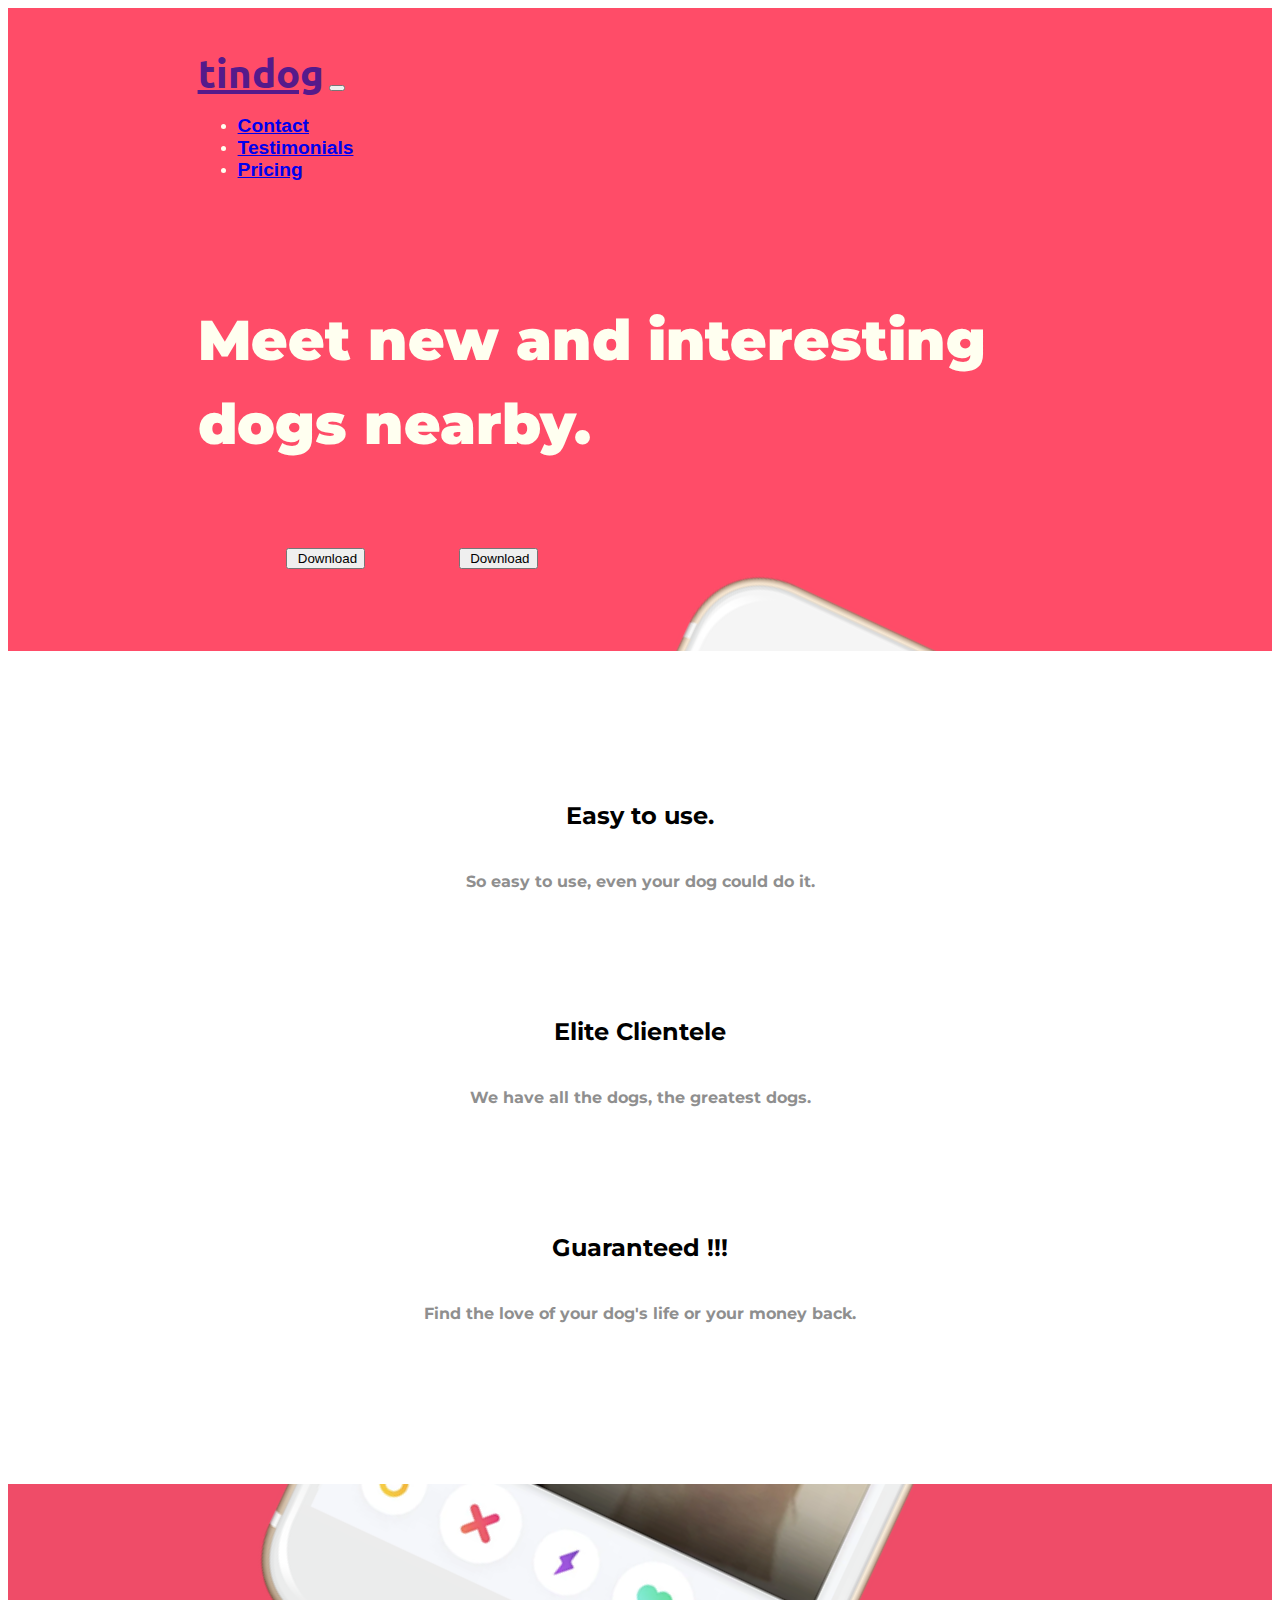
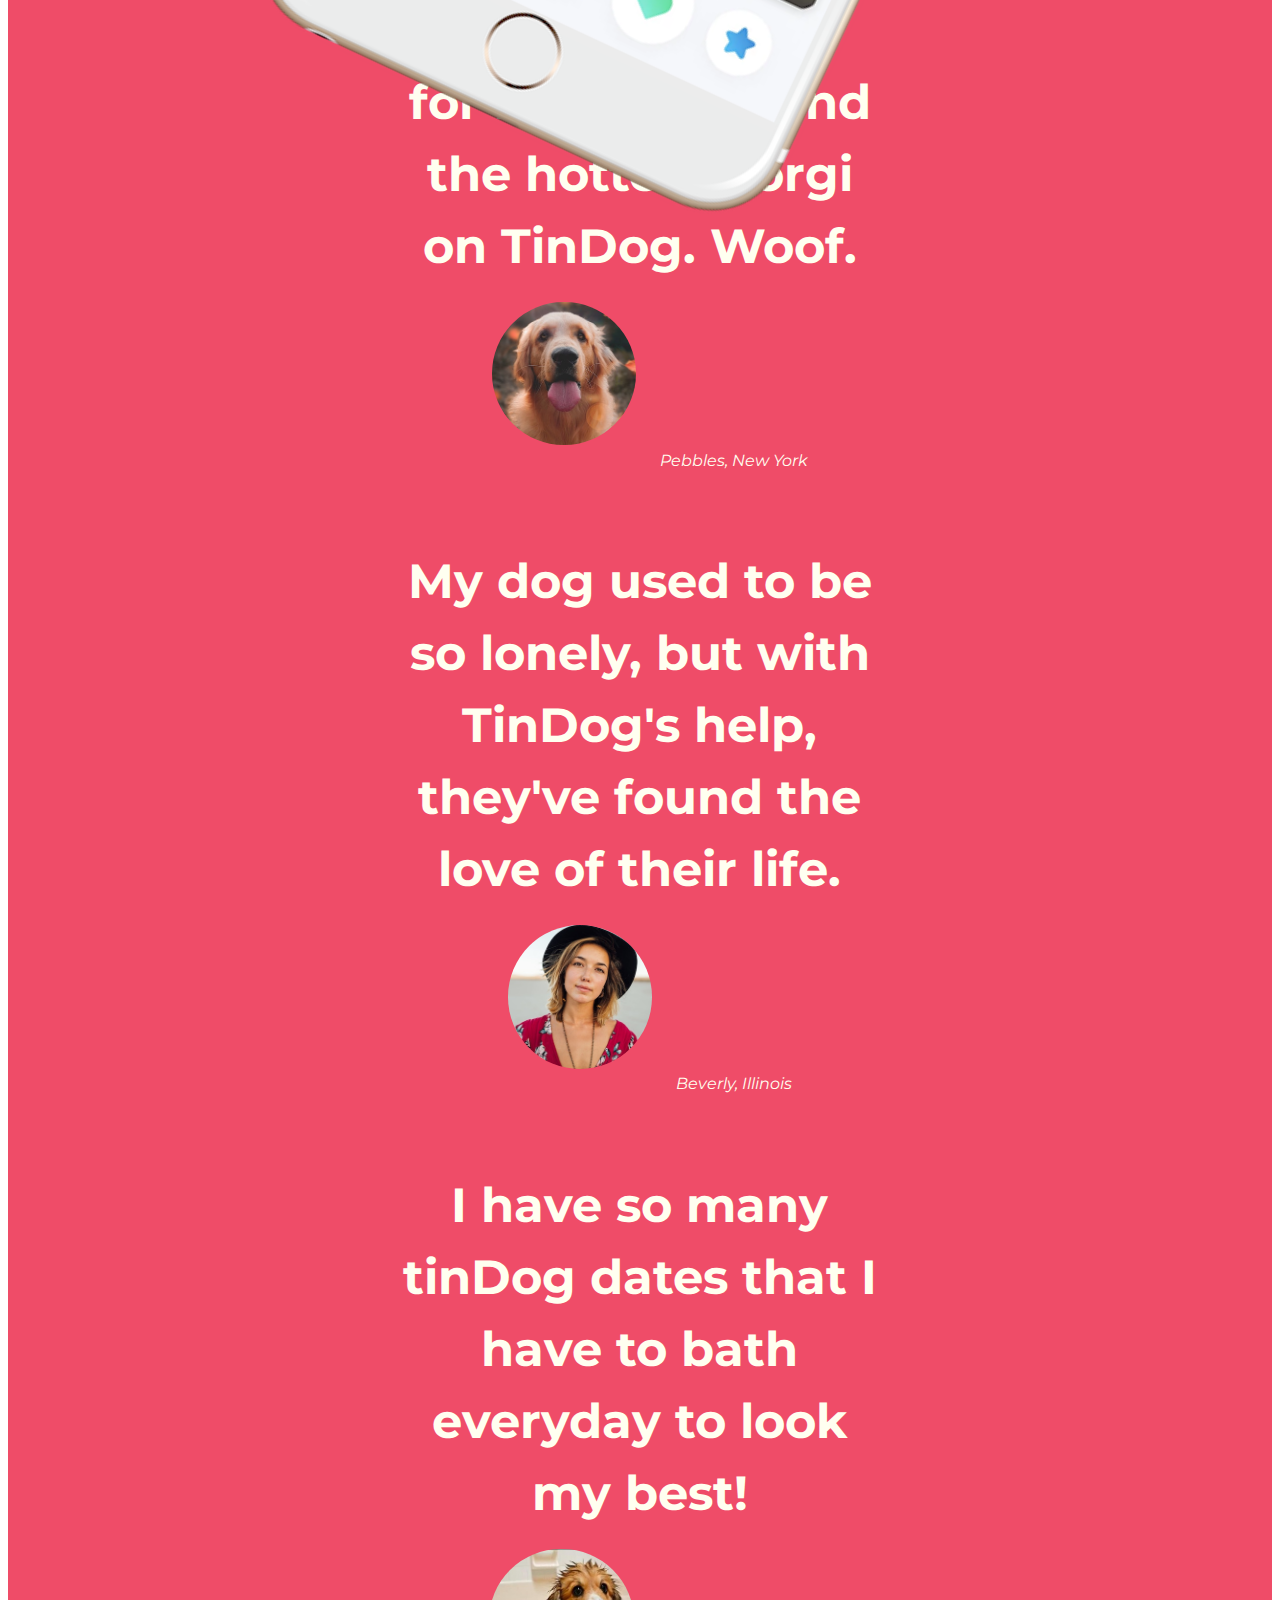
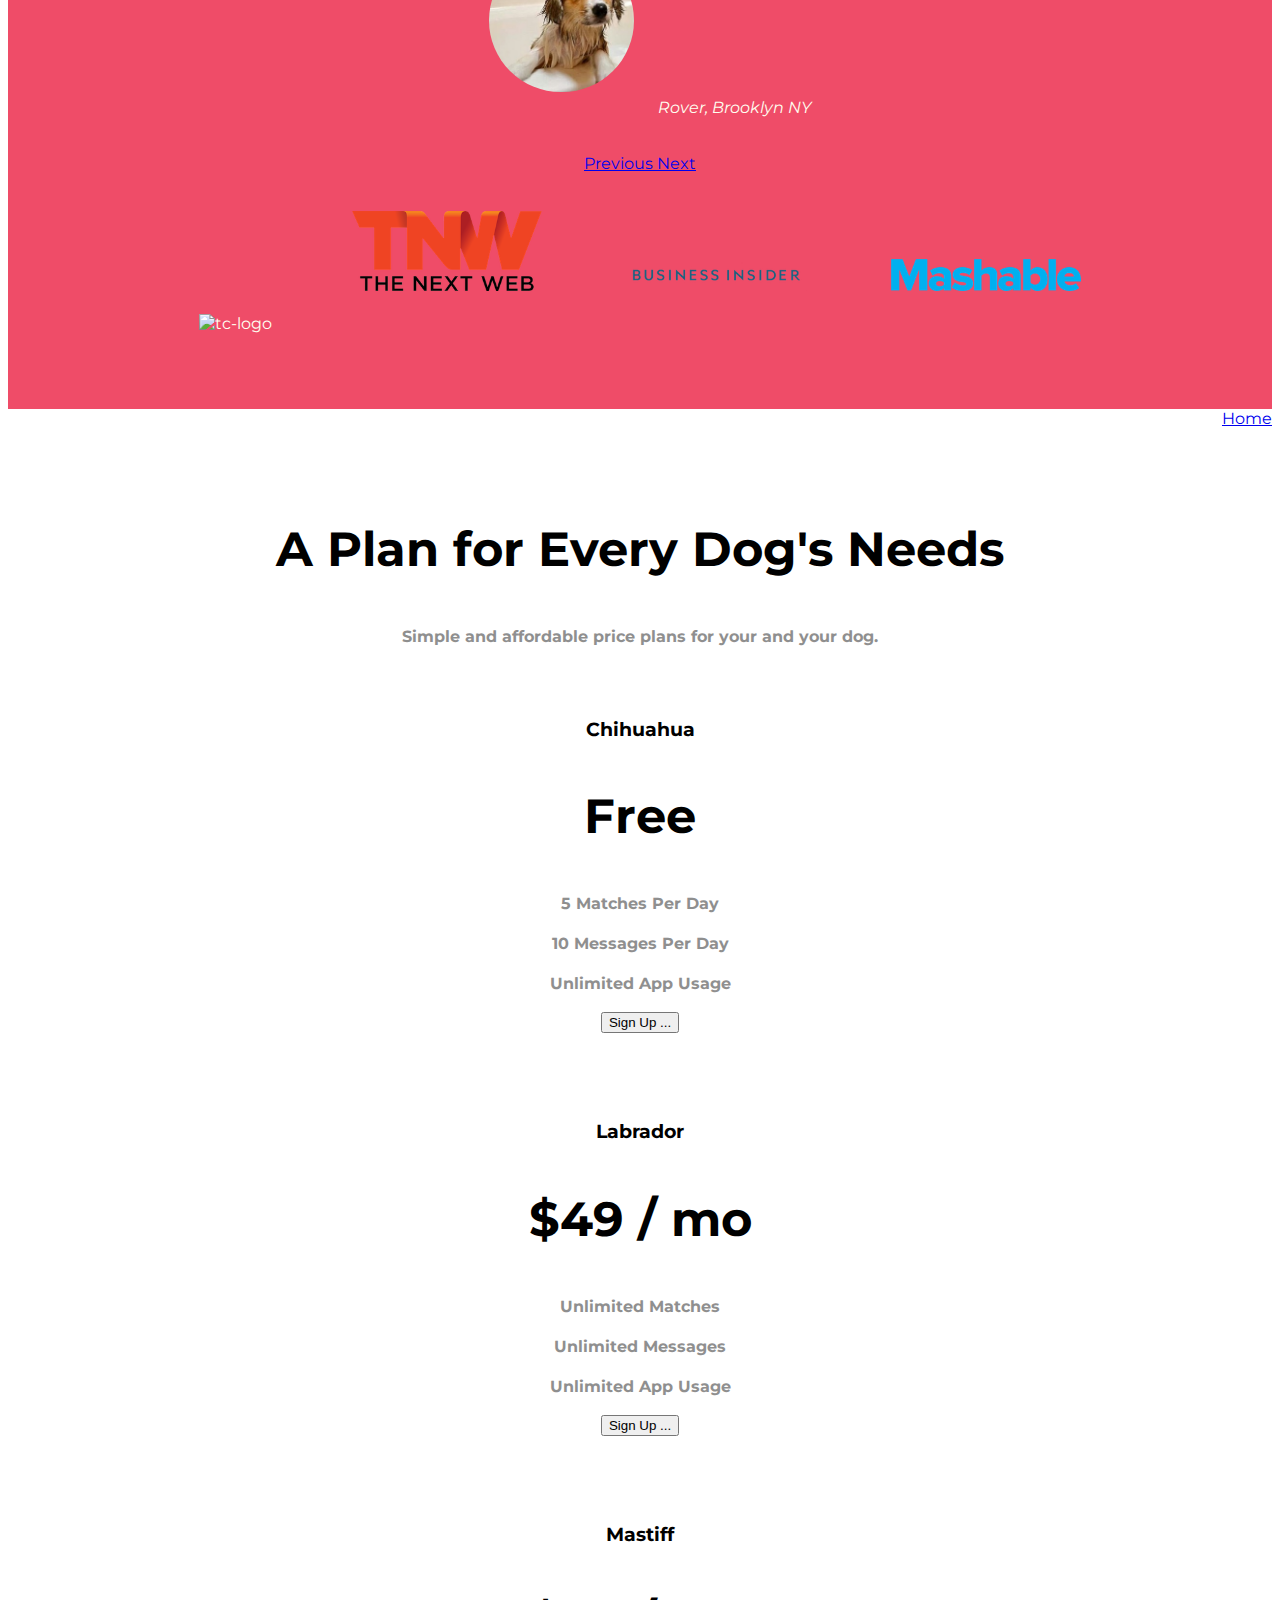
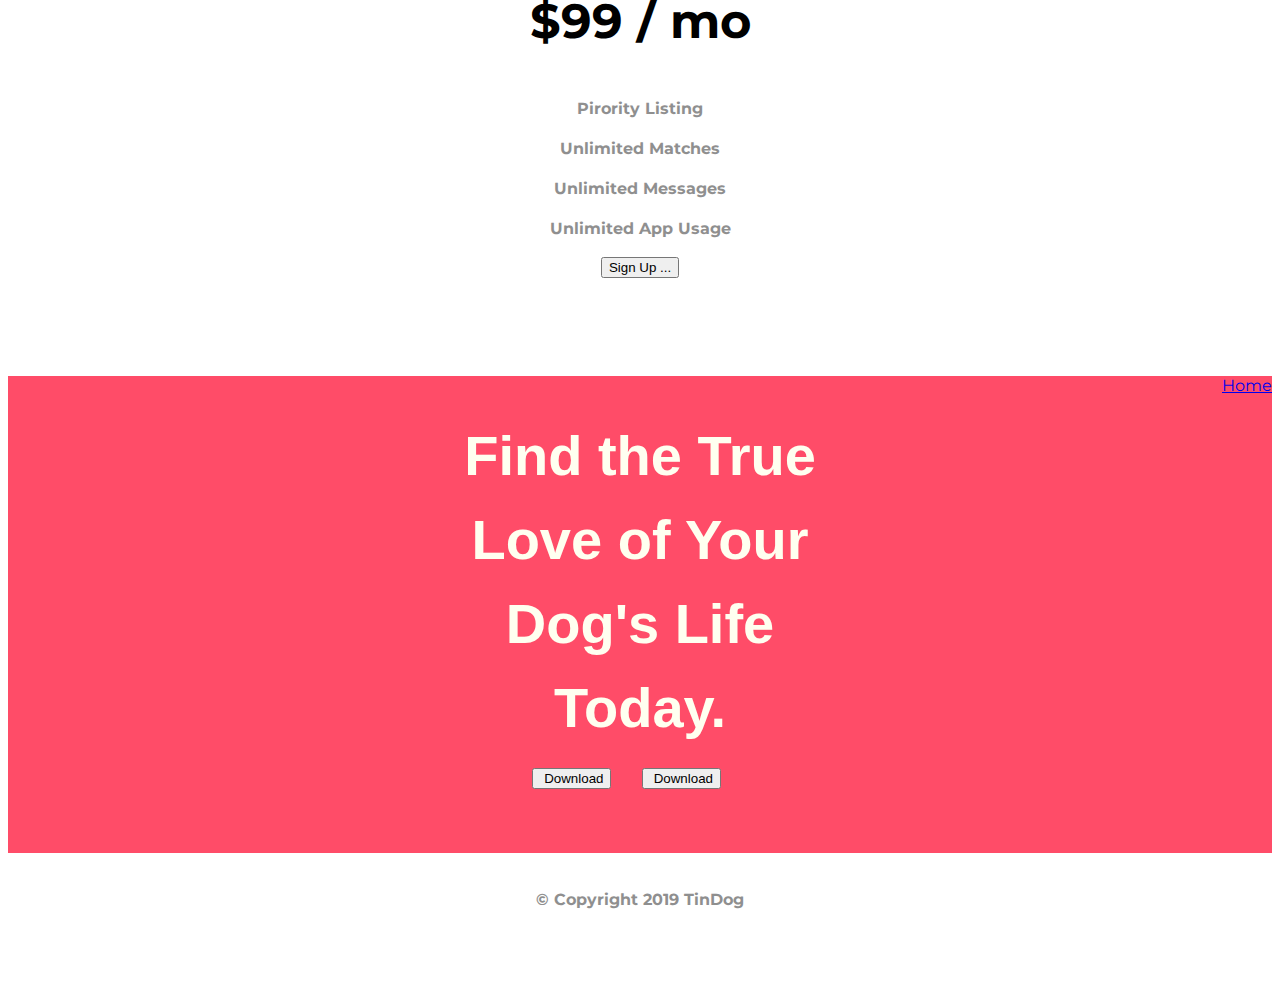
==== index.html @ 10195ad8 "initial upload of tinDog" ====
<!DOCTYPE html>
<html>

<head>
  <meta charset="utf-8">
  <meta name="viewport" content="width=device-width, initial-scale=1, shrink-to-fit=no">
  <title>TinDog</title>

  <!-- CSS Stylesheets -->
  <link rel="stylesheet" href="https://stackpath.bootstrapcdn.com/bootstrap/4.2.1/css/bootstrap.min.css" integrity="sha384-GJzZqFGwb1QTTN6wy59ffF1BuGJpLSa9DkKMp0DgiMDm4iYMj70gZWKYbI706tWS" crossorigin="anonymous">
  <link rel="stylesheet" href="css/styles.css">
  <link rel="stylesheet" href="css/bootstrap-social.css">

  <!-- FontAwesome icons -->
  <link rel="stylesheet" href="https://use.fontawesome.com/releases/v5.6.3/css/all.css" integrity="sha384-UHRtZLI+pbxtHCWp1t77Bi1L4ZtiqrqD80Kn4Z8NTSRyMA2Fd33n5dQ8lWUE00s/" crossorigin="anonymous">

  <!-- Google Fonts -->
  <link href="https://fonts.googleapis.com/css?family=Montserrat|Ubuntu" rel="stylesheet">

  <!-- Bootstrap js Scripts -->
  <script src="https://code.jquery.com/jquery-3.3.1.slim.min.js" integrity="sha384-q8i/X+965DzO0rT7abK41JStQIAqVgRVzpbzo5smXKp4YfRvH+8abtTE1Pi6jizo" crossorigin="anonymous"></script>
  <script src="https://cdnjs.cloudflare.com/ajax/libs/popper.js/1.14.6/umd/popper.min.js" integrity="sha384-wHAiFfRlMFy6i5SRaxvfOCifBUQy1xHdJ/yoi7FRNXMRBu5WHdZYu1hA6ZOblgut" crossorigin="anonymous"></script>
  <script src="https://stackpath.bootstrapcdn.com/bootstrap/4.2.1/js/bootstrap.min.js" integrity="sha384-B0UglyR+jN6CkvvICOB2joaf5I4l3gm9GU6Hc1og6Ls7i6U/mkkaduKaBhlAXv9k" crossorigin="anonymous"></script>

</head>

<body>

  <section id="title" class="alternating-section-1">
    <div class="container-fluid">

      <!-- Nav Bar -->
      <nav class="navbar navbar-expand-lg navbar-dark">
        <!-- removed  bg-dark,  removed navbar-dark to get fixed with better contrast colors  going back: fixed-top top-menu-->

        <a class="navbar-brand large" href="">tindog</a>

        <button class="navbar-toggler" type="button" data-toggle="collapse" data-target="#navbarTogglerDemo02">
          <span class="navbar-toggler-icon"></span>
        </button>

        <div class="collapse navbar-collapse" id="navbarTogglerDemo02">

          <ul class="navbar-nav ml-auto">
            <li class="nav-item">
              <a class="nav-link" href="#footer">Contact</a>
            </li>
            <li class="nav-item">
              <a class="nav-link" href="#testimonials">Testimonials</a>
            </li>
            <!-- <li class="nav-item dropdown">
              <a class="nav-link dropdown-toggle" href="#" role="button" id="webDemoMenuDropdown" data-toggle="dropdown" aria-haspopup="true" aria-expanded="false">webDemos</a>
              <div class="dropdown-menu" aria-labelledby="webDemoMenuDropdown">
                <a class="dropdown-item" href="#">webAMS9000</a>
                <a class="dropdown-item" href="#">webCAS9000</a>
                <a class="dropdown-item" href="#">webDOC9000</a>
                <div class="dropdown-divider"></div>
                <a class="dropdown-item" href="#">webTMS9000</a>
                <a class="dropdown-item" href="#">webMMS9000</a>
                <a class="dropdown-item" href="#">webQCS9000</a>
              </div>
            </li> -->
            <li class="nav-item">
              <a class="nav-link" href="#pricing">Pricing</a>
            </li>
          </ul>

        </div>

      </nav>

      <!-- Title -->
      <div class="row">

        <div class="col-lg-6">
          <h1 class="header-big">Meet new and interesting dogs nearby.</h1>
          <!-- fontawesome uses the <i></i> indicator (icons don't itlaicize) -->
          <button type="button" class="btn btn-dark btn-lg download-button"><i class="fab fa-apple"></i>&nbsp;Download</button>
          <button type="button" class="btn btn-outline-light btn-lg download-button"><i class="fab fa-google-play"></i>&nbsp;Download</button>
        </div>
        <div class="col-lg-6">
          <img src="images/iphone6.png" alt="iphone-mockup" class="iphone">
        </div>

      </div>

    </div>

  </section>


  <!-- Features -->

  <section id="features" class ="alternating-section-2">
    <div class="container-fluid">
      <div class="row">

        <div class="feature-box col-lg-4 col-md-12">
          <i class="fas fa-check-circle fa-4x features-icons"></i>
          <h3 class="h3-features">Easy to use.</h3>
          <p class="features-p">So easy to use, even your dog could do it.</p>
        </div>
        <div class="feature-box col-lg-4 col-md-12">
          <i class="fas fa-bullseye fa-4x features-icons"></i>
          <h3 class="h3-features">Elite Clientele</h3>
          <p class="features-p">We have all the dogs, the greatest dogs.</p>
        </div>
        <div class="feature-box col-lg-4 col-md-12">
          <i class="fas fa-heart fa-4x features-icons"></i>
          <h3 class="h3-features">Guaranteed !!!</h3>
          <p class="features-p">Find the love of your dog's life or your money back.</p>
        </div>

      </div> <!-- end row -->
    </div> <!-- end features container section -->
  </section>


  <!-- Testimonials -->

  <section id="testimonials" class = "alternating-section-1">
    <!-- <div>
      <a class="btn btn-dark btn-md back-to-top" href="#title" role="button"><i class="fas fa-arrow-circle-up"></i>Home</a>
   </div> -->

    <div class="carousel slide" id="carouselTestimonials" data-ride="false">
      <div class="carousel-inner">
        <div class="carousel-item active">
          <h2 class="h2-testimonials">I no longer have to sniff other dogs for love. I've found the hottest Corgi on TinDog. Woof.</h2>
          <img class="testimonial-image" src="images/dog-img.jpg" alt="dog-profile">
          <em>Pebbles, New York</em>
        </div>
        <div class="carousel-item">
          <h2 class="h2-testimonials">My dog used to be so lonely, but with TinDog's help, they've found the love of their life.</h2>
          <img class="testimonial-image" src="images/lady-img.jpg" alt="lady-profile">
          <em>Beverly, Illinois</em>
        </div>
        <!-- had clean-dog.png and it was 429x404.  The other 2 were 300x299 jpg's. there was vertical movement on the carousel.
            converted to 300x299 jpg and now better - must have uniform imgs and lines of text! -->
        <div class="carousel-item">
          <h2 class="h2-testimonials">I have so many tinDog dates that I have to bath everyday to look my best!</h2>
          <img class="testimonial-image" src="images/cleanDog.jpg" alt="clean-dog">
          <em>Rover, Brooklyn NY</em>
        </div>
      </div>

      <a class="carousel-control-prev" role="button" href="#carouselTestimonials" data-slide="prev">
        <span class="carousel-control-prev-icon" aria-hidden="true"></span>
        <span class="sr-only">Previous</span>
      </a>
      <a class="carousel-control-next" role="button" href="#carouselTestimonials" data-slide="next">
        <span class="carousel-control-next-icon" aria-hidden="true"></span>
        <span class="sr-only">Next</span>
      </a>
    </div>

  </section>


  <!-- Press -->

  <section id="press" class="alternating-section-1">
    <img class="press-img" src="images/techcrunch.png" alt="tc-logo">
    <img class="press-img" src="images/tnw.png" alt="tnw-logo">
    <img class="press-img" src="images/bizinsider.png" alt="biz-insider-logo">
    <img class="press-img" src="images/mashable.png" alt="mashable-logo">

  </section>


  <!-- Pricing -->

  <section id="pricing" class="alternating-section-2">
    <div>
      <a class="btn btn-light btn-md back-to-top" href="#title" role="button"><i class="fas fa-arrow-circle-up"></i> Home</a>
    </div>
    <div class="container-pricing">
      <h2 class="h2-pricing">A Plan for Every Dog's Needs</h2>
      <p>Simple and affordable price plans for your and your dog.</p>

      <div class="row">

        <div class="col-lg-4 col-md-6 pricing-col">
          <div class="card">
            <div class="card-header">
              <h3>Chihuahua</h3>
            </div>
            <div class="card-body">
              <h2 class="h2-pricing">Free</h2>
              <p>5 Matches Per Day</p>
              <p>10 Messages Per Day</p>
              <p>Unlimited App Usage</p>
              <button class="btn btn-lg btn-block btn-outline-primary" type="button">Sign Up ...</button>
            </div>
            <!-- <div class="card-footer">
            Learn More ...
          </div> -->
          </div>
        </div> <!-- end col 1/card1 -->

        <div class="col-lg-4 col-md-6 pricing-col">
          <div class="card">
            <div class="card-header">
              <h3>Labrador</h3>
            </div>
            <div class="card-body">
              <h2 class="h2-pricing">$49 / mo</h2>
              <p>Unlimited Matches</p>
              <p>Unlimited Messages</p>
              <p>Unlimited App Usage</p>
              <button class="btn btn-lg btn-block btn-primary" type="button">Sign Up ...</button>
            </div>
            <!-- <div class="card-footer">
            Learn More ...
          </div> -->
          </div>
        </div> <!-- end col2 / card2 -->

        <div class="col-lg-4 col-md-12 pricing-col">
          <div class="card">
            <div class="card-header">
              <h3>Mastiff</h3>
            </div>
            <div class="card-body">
              <h2 class="h2-pricing">$99 / mo</h2>
              <p>Pirority Listing</p>
              <p>Unlimited Matches</p>
              <p>Unlimited Messages</p>
              <p>Unlimited App Usage</p>
              <button class="btn btn-lg btn-block btn-primary" type="button">Sign Up ...</button>
            </div>
            <!-- <div class="card-footer">
            Learn More ...
          </div> -->
          </div>
        </div> <!-- end col3 / card3 -->
      </div>
    </div>
    <!-- end pricing grid row> -->
  </section>

  <section id="cta" class="alternating-section-1">
    <a class="btn  btn-light btn-md back-to-top" href="#title" role="button"><i class="fas fa-arrow-circle-up"></i> Home</a>
    <div class="container-fluid">
      <h1 class="cta-h1">Find the True Love of Your Dog's Life Today.</h1>
      <button type="button" class="btn btn-dark btn-lg download-button-2"><i class="fab fa-apple"></i>&nbsp;Download</button>
      <button type="button" class="btn btn-outline-light btn-lg download-button-2"><i class="fab fa-google-play"></i>&nbsp;Download</button>
    </div>
  </section>


  <!-- Footer -->

  <footer id="footer">
    <i class="fab fa-twitter footer-icons"></i>
    <i class="fab fa-facebook-f footer-icons"></i>
    <i class="fab fa-instagram footer-icons"></i>
    <i class="fas fa-envelope footer-icons"></i>
    <p class="p-footer">© Copyright 2019 TinDog</p>

  </footer>
</body>

</html>
---- css/styles.css ----
/************************ Tag Selectors -- Global ************************/

body {
  font-family: 'Montserrat', sans-serif;
  text-align:center;
}

h1 h2 h3 h4 h5 h6 {
  font-family: 'Montserrat-Bold', sans-serif;

}
/* Probably should move these p proerties to a p-pricing class: only place <p> is used by itself. */
p {
  color: #8f8f8f;
  font-weight: bold;
  font-size: 1rem;
  line-height: 1.5;
}

@media (max-width:1000px)
{
  p {
    font-size: 1.0rem;
  }
}

/************************* Global  ************************/
.container-fluid {
  padding: 3% 15%;
}

.back-to-top
{
margin-top: 0;
float: right;
}

.alternating-section-1{
  background-color: #ff4c68;
  color: ivory;
}
.alternating-section-2{
  background-color: #fff;
  color: black;
}

.header-big {
  font-size: 3.5rem;
  font-weight: 900;
  line-height: 1.5;

}
@media (max-width:1000px)
{
  .header-big {
    font-size: 2rem;
    text-align:center;

  }
}

/************************* Nav-Bar Section ************************/
.navbar {
  padding: 0 0 4rem;
}

.navbar-brand {
  font-family: 'Ubuntu', sans-serif;
  font-size: 2.5rem; }


.nav-link {
  font-size: 1.2rem;
  margin-right: 1rem;
  font-family: "Montserrat-Light", sans-serif;
}

/* .nav-item {

} */

/************************* Title Section ************************/
#title {
  text-align:left;
  font-weight: bolder;
  /*position: relative; */
}

.iphone {
  /* margin-top: 100px; */
  width: 45%;
  transform: rotate(25deg);
  margin-left: 10rem;
  margin-bottom: 3rem;
  position: absolute;
  right: 20%
  /* to put the iphone down and partially covered by features Section we have many ways to do it:
  1.) title relative, iphone absoloute and features relative and use z-index 1,2,3
  2.) title: none , iphone: absoloute , features: relative z-order=1*/
}

@media (max-width:1000px )
{
  .iphone {
    transform: rotate(0);
    position: static;
    margin-right: auto;
    margin-left: 25%;
  }

}

.download-button {
  margin: 5% 0 5% 10%;
}
@media (max-width:1000px )
{
  .download-button {
  font-size: 1rem;
  }
}

/************************* Features Section ************************/
#features {
  padding: 5% 12%;
  position:relative ;
  /* z-index: 1 ;  -- hmmm not needed, see order flow chart*/
  /* margin-top: 3rem;
  margin-bottom: 5rem; */
}

.h3-features{
  font-size: 1.5rem;
  font-weight: bolder;
}

.feature-box {
  text-align: center;
  padding: 5%;
}

.features-icons {
  color: #ef8172;
  /* font-size: 3rem; -- now setting as -4x setting*/
  /* text-align: center;
  position: relative;
  margin-left: 0 auto; */
  margin-bottom: 1rem;
}

.features-icons:hover {
  color: #ff4c68;
}

.features-p {
  /* text-align: center; */
  color: #8f8f8f;
  /* margin-bottom: 1rem; */
  padding: 1rem 0;
}

/************************* testimonials Section ************************/
#testimonials {
  background-color:#ef4c68;   /* override section settings*/
  text-align: center;
  /* padding-top:  2rem;
  padding-bottom: 2rem; */
}

.h2-testimonials {
  font-size: 3rem;
  line-height: 1.5;
  width: 50%;
  margin: 0 auto 0 auto;
  font-weight: bolder;
}
@media (max-width:1000px)
{
  .h2-testimonials {
    font-size: 1.5rem;
  }
}

.testimonial-image {
  height: 15%;
  width: 15%;
  border-radius: 100%;
  margin: 20px;
  /* padding: 2rem auto 2rem auto; */
  /* margin-left:40%; */
}

.carousel-item {
  padding: 3% 12%;
}

/************************* Press Section ************************/
#press {
  background-color:#ef4c68;   /* override section settings*/
  text-align: center;
  padding-bottom: 3%;
}

.press-img {
  width: 15%;
  padding: 3%;
}

/************************* Pricing Section ************************/
#pricing {
  text-align: center;
}
.container-pricing{
  padding: 4rem;
}

.pricing-col {
  text-align: center;
  padding: 3% 2%;
}


.h2-pricing {
  font-size: 3rem;
  line-height: 1.5;
}
@media (max-width:1000px)
{
  .h2-pricing {
    font-size: 1.5rem;
  }
}
/************************* Call to action Section ************************/
#cta {
/* background-color: #ff4c68;
  color: ivory; */
  text-align: center;
  /* padding-top: 3%;
  padding-bottom: 3%; */
}

.cta-h1 {
  font-family: 'Montserrat-Black', sans-serif;
  font-size: 3.5rem;
  font-weight: 900;
  line-height: 1.5;
  width: 50%;
  margin:0 auto 0 auto;
}
@media (max-width:1000px)
{
  .cta-h1{
    font-size: 1.5rem;
  }
}

.download-button-2{
      margin: 2% 3% 3% 0;
}
/************************* Footer ************************/
#footer{
/* no background color set? */
  /* color: ivory; */
  text-align: center;
  /* padding-top:  2rem;
  padding-bottom: 2rem; */
}

.footer-icons {
  color: black;
  margin-right:1rem;
  margin-top: 3rem;
  margin-bottom: 1rem;
  margin-left:1rem;
  text-align:center;
}

.p-footer {
  margin-top: 1rem;
  margin-bottom: 5rem;
  text-align: center;
}
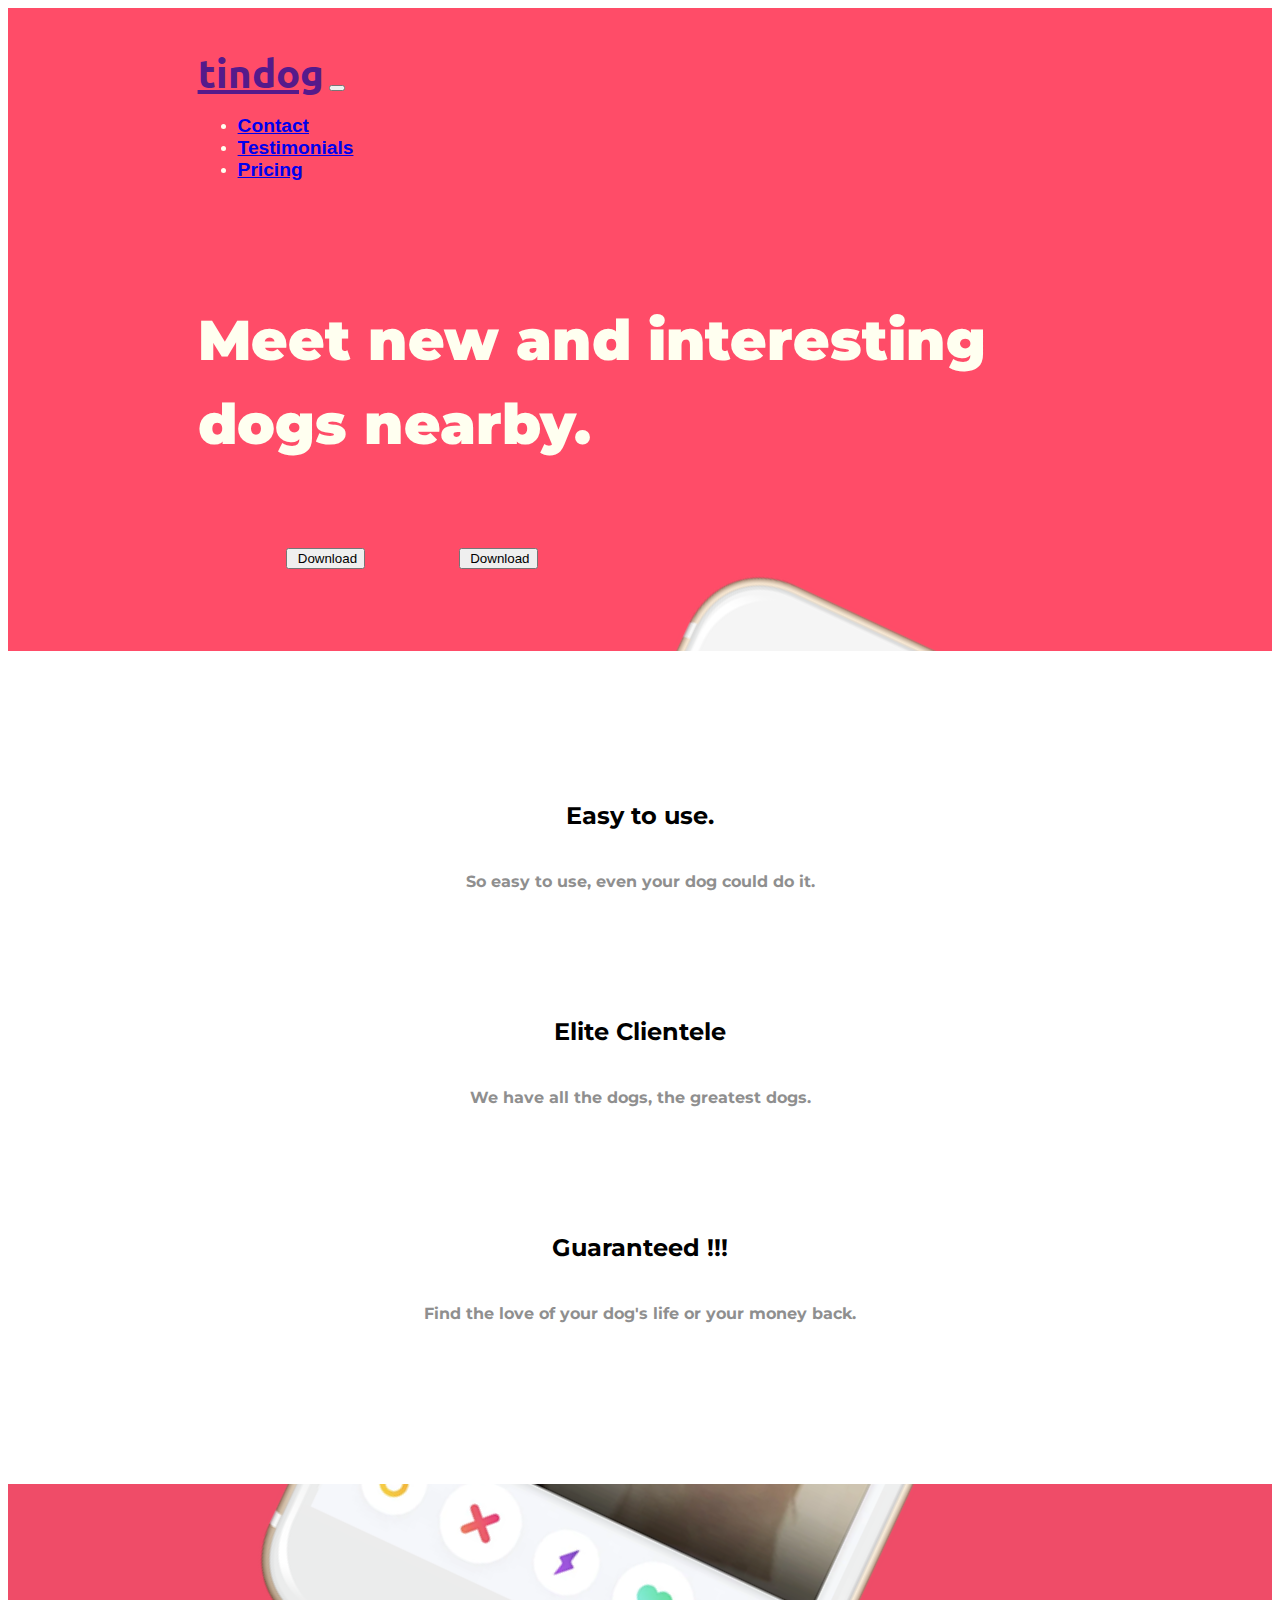
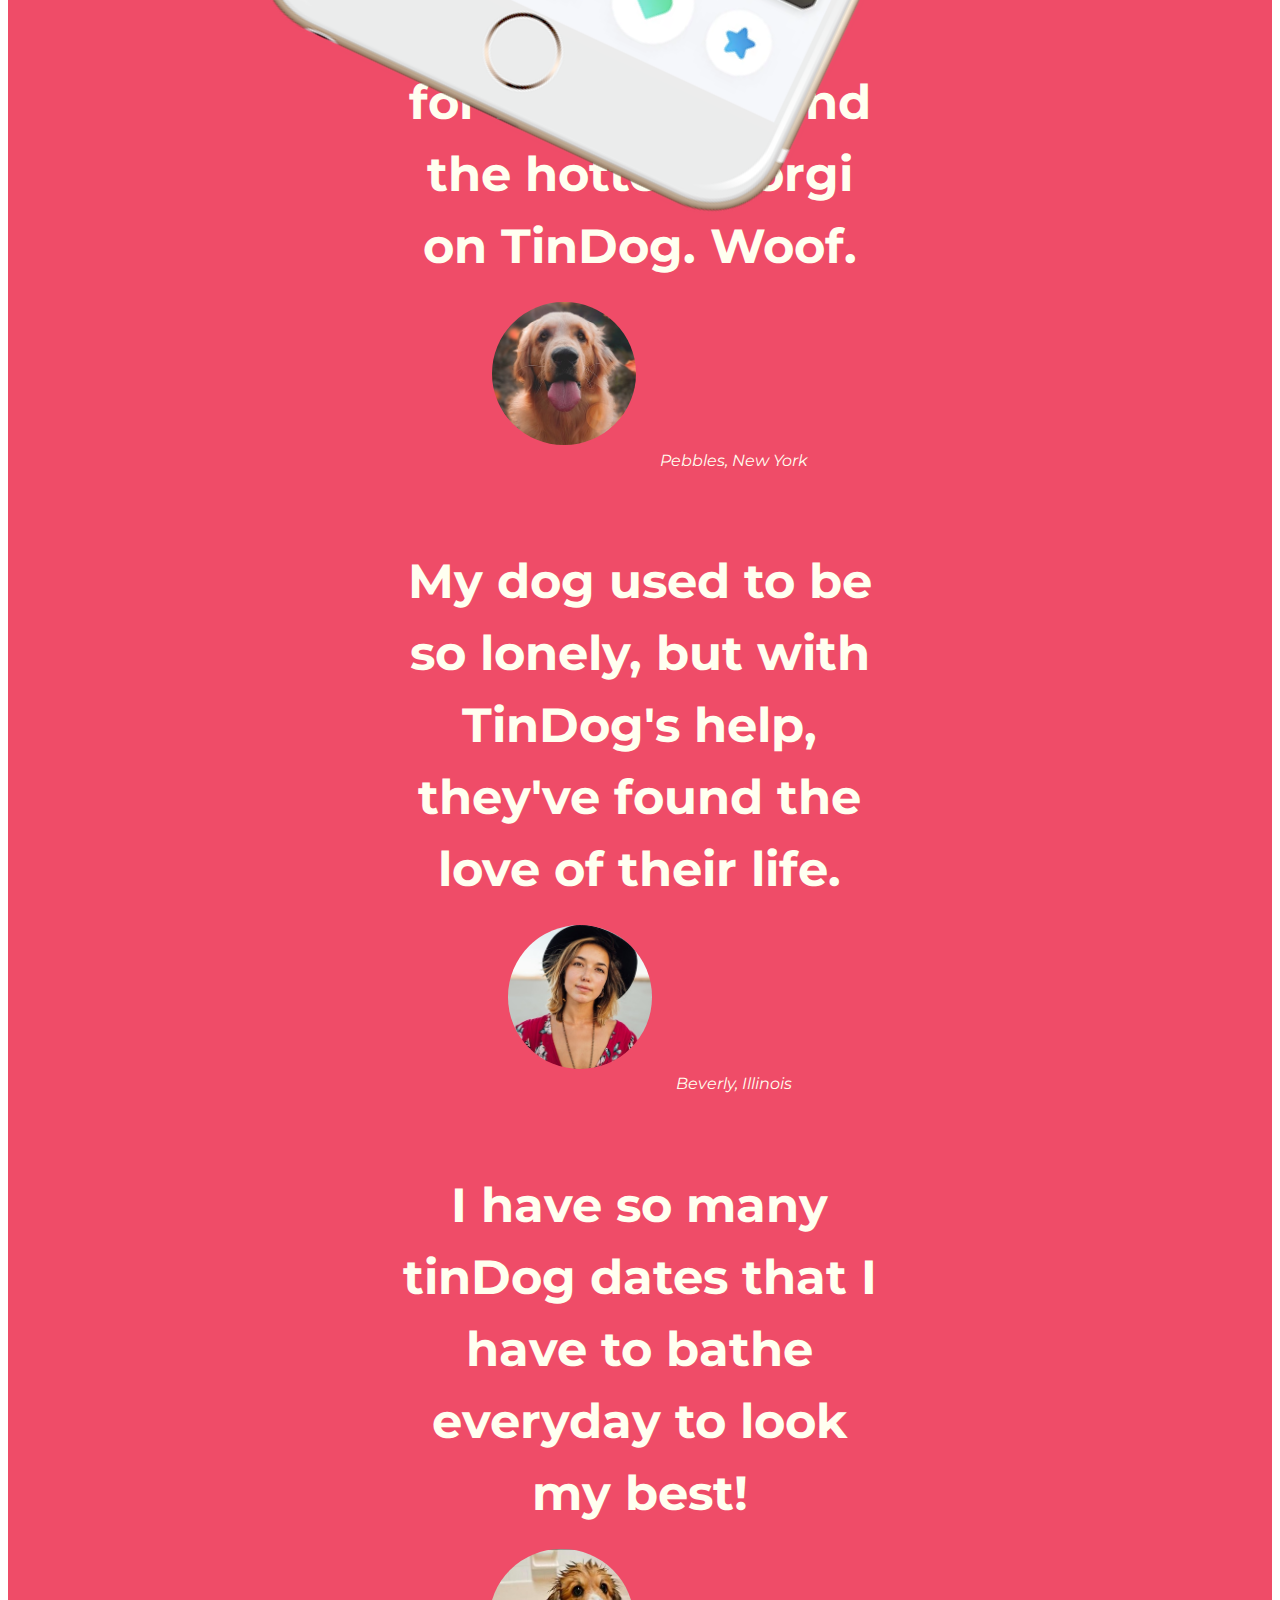
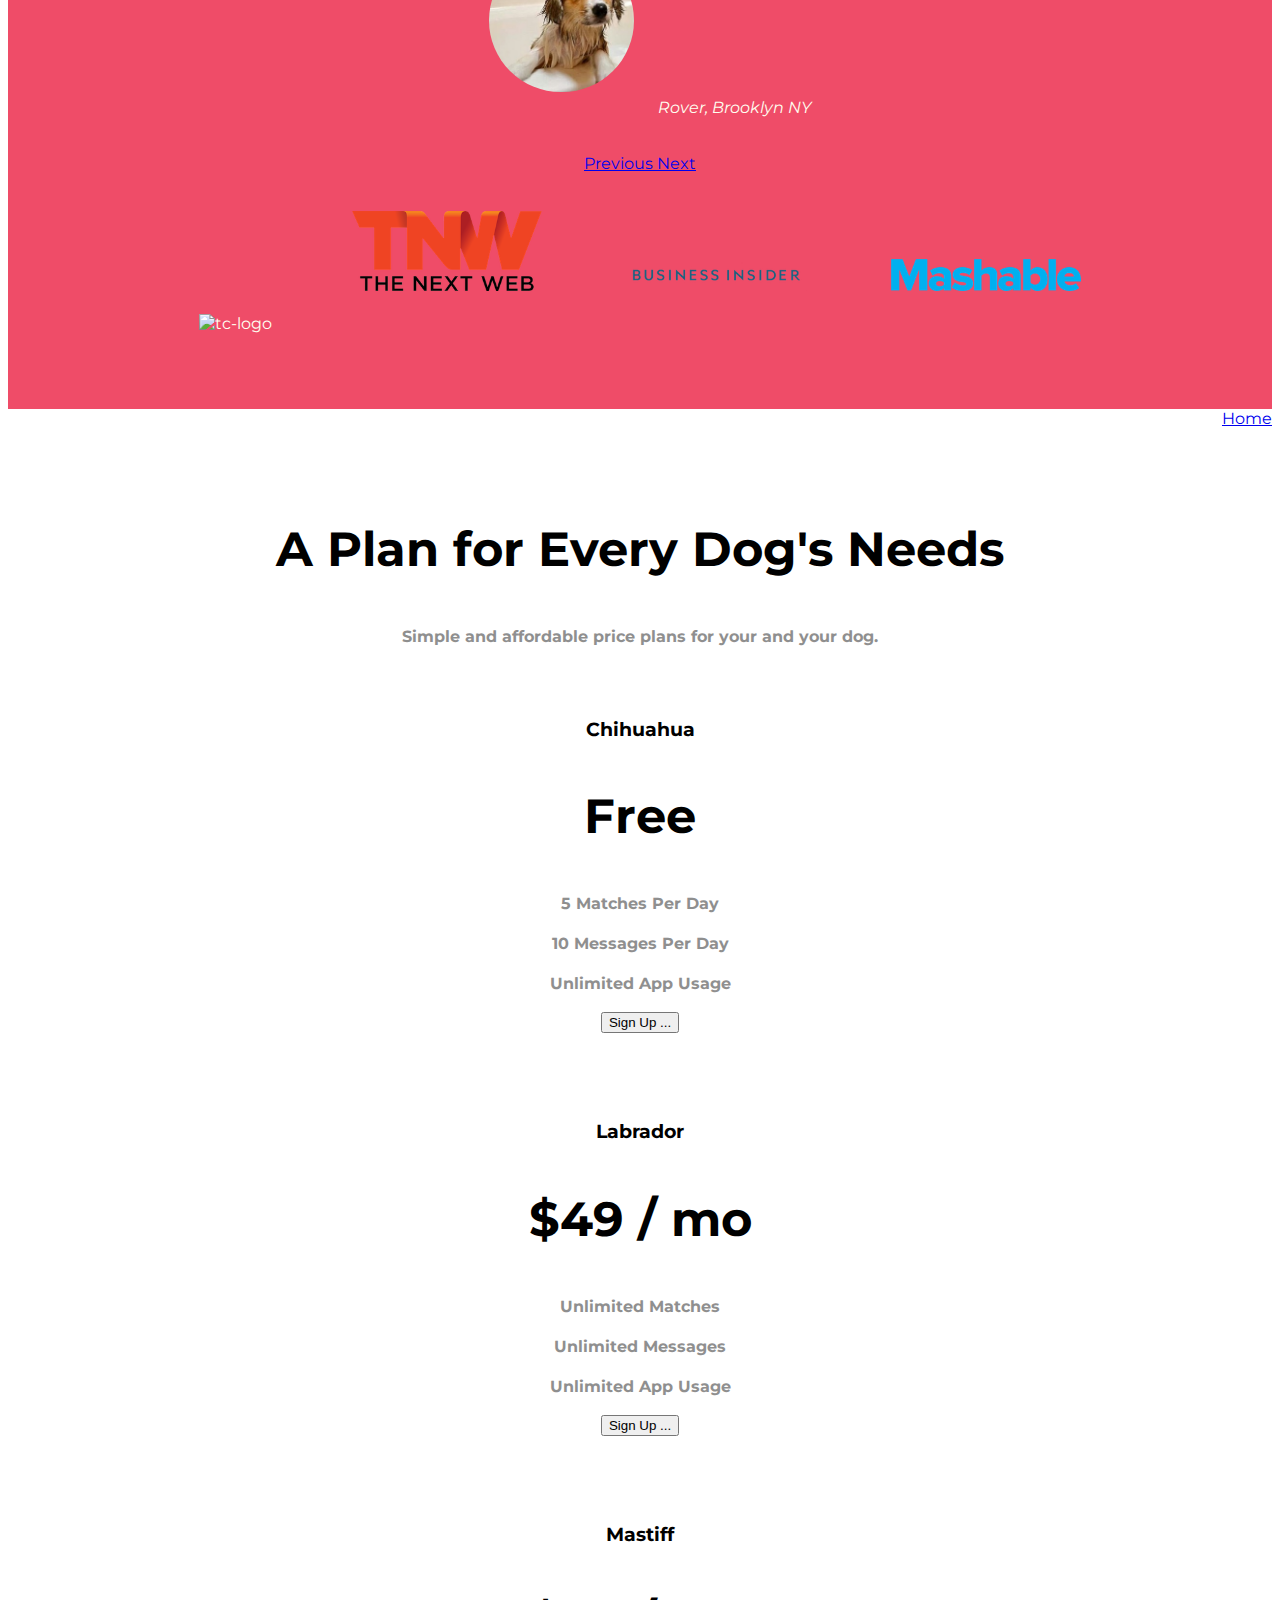
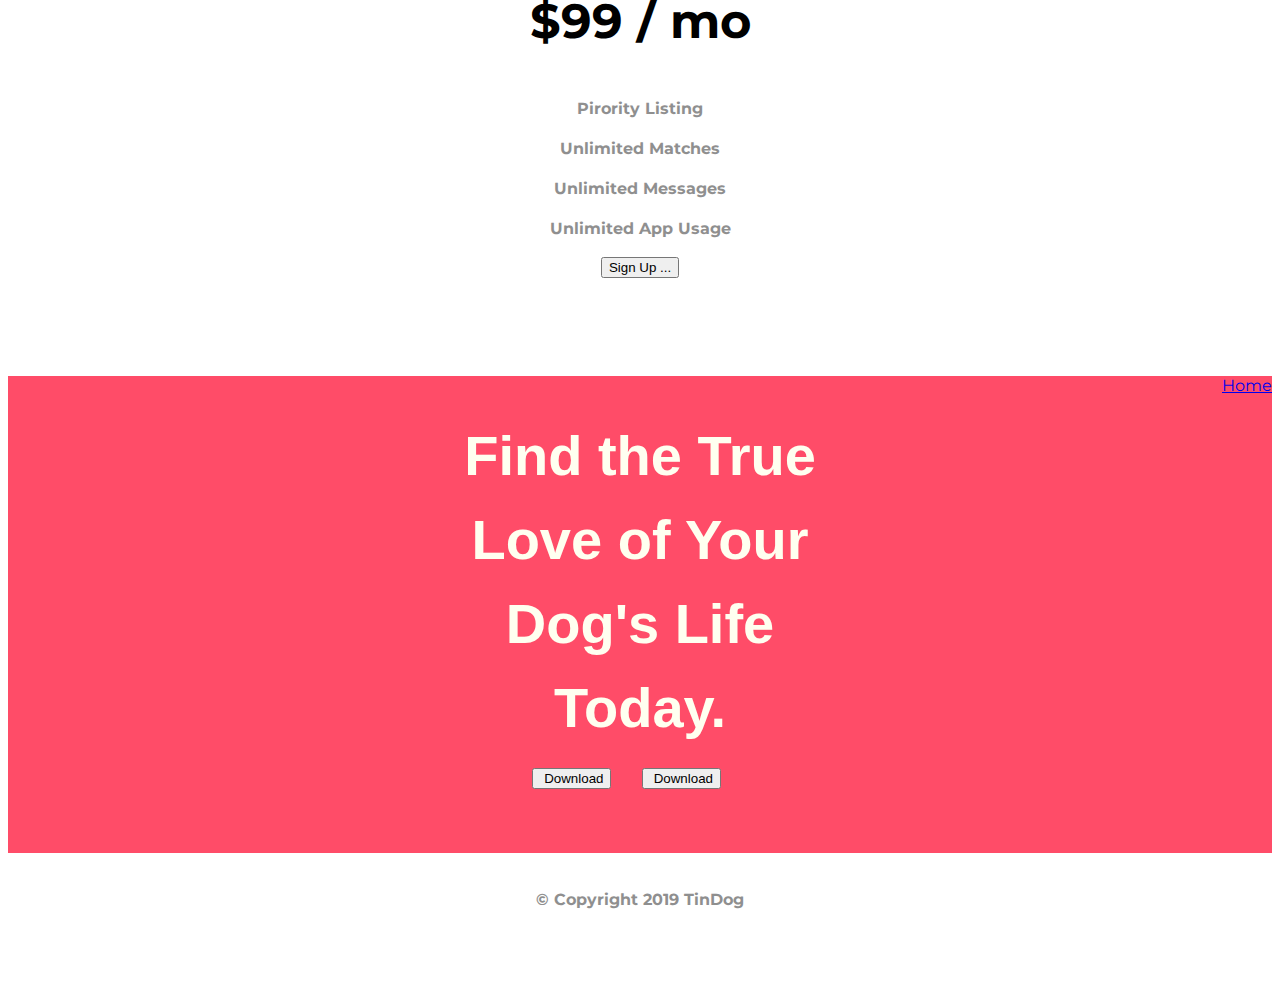
==== commit 4e525a40: "Add files via upload" ====
--- a/index.html
+++ b/index.html
@@ -138,7 +138,7 @@
         <!-- had clean-dog.png and it was 429x404.  The other 2 were 300x299 jpg's. there was vertical movement on the carousel.
             converted to 300x299 jpg and now better - must have uniform imgs and lines of text! -->
         <div class="carousel-item">
-          <h2 class="h2-testimonials">I have so many tinDog dates that I have to bath everyday to look my best!</h2>
+          <h2 class="h2-testimonials">I have so many tinDog dates that I have to bathe everyday to look my best!</h2>
           <img class="testimonial-image" src="images/cleanDog.jpg" alt="clean-dog">
           <em>Rover, Brooklyn NY</em>
         </div>
